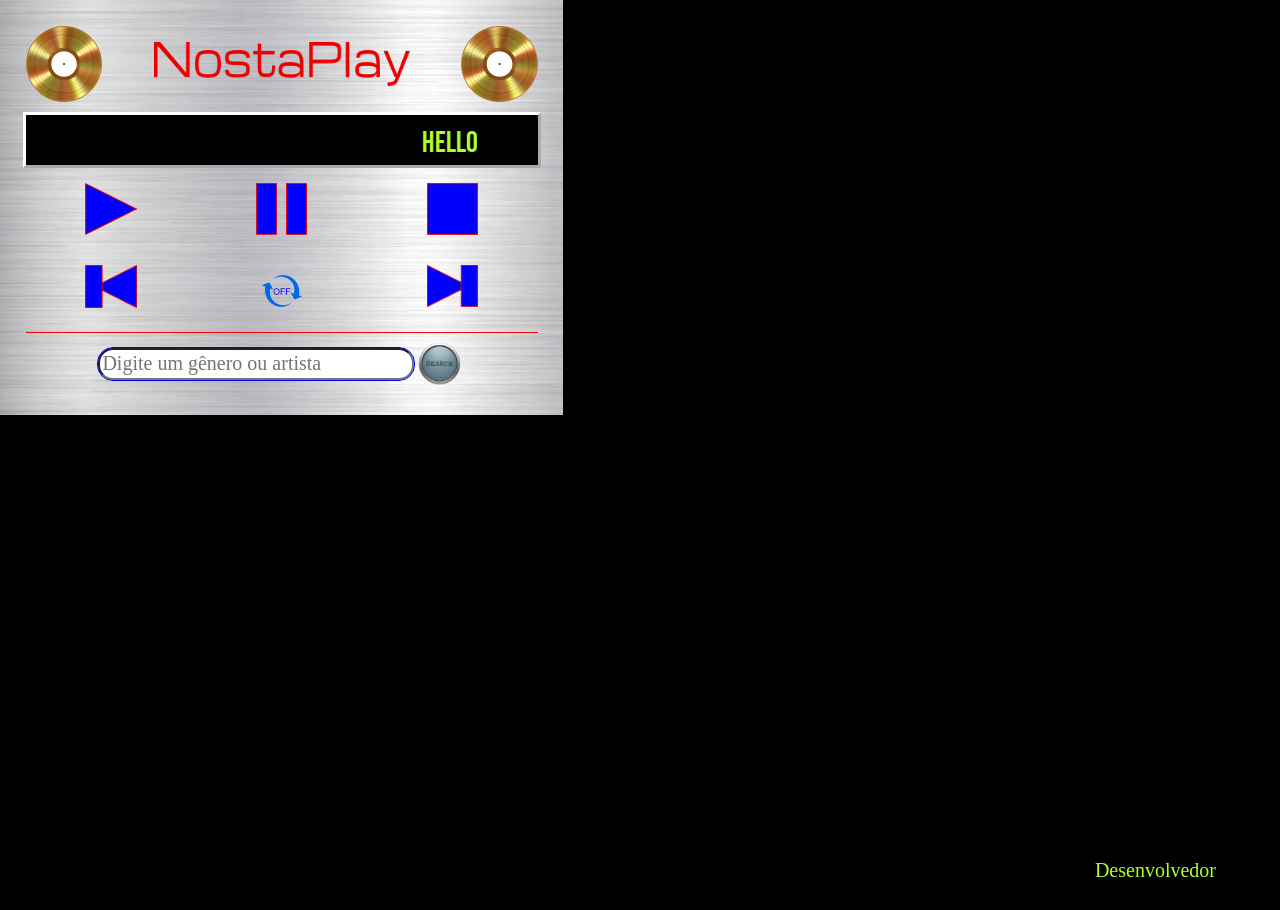
==== index.html @ 2d646643 "refactoring" ====
<!DOCTYPE html>
<html lang="pt-br">
<head>
    <meta charset="UTF-8">
    <meta name="viewport" content="width=device-width, initial-scale=1.0 user-scalable=no">
    <title>Nostaplay</title>
    <link rel="icon" type="image/x-icon" href="assets/img/play.png">
    <link rel="stylesheet" href="assets/style/style.css" type="text/css">
    <link rel="stylesheet" href="assets/style/normalize.css" type="text/css">
    <link rel="shortcut icon" href="assets/img/favicon.ico" type="image/png">
</head>
<body>
    <dialog id="ch"></dialog>
    <div id="master">
    <div id="deepmain">
        <div id="main">
            <div id="header">
                <img class="imghd" id="img1" src="assets/img/vinil.png" alt="vinil">
                <img id="title" src="assets/img/title.png" alt="title">
                <img class="imghd" id="img2" src="assets/img/vinil.png" alt="vinil">
            </div>
            <div id="player">
                <audio controls src="" id="song"></audio>
            </div>
            <div id="info">
                <marquee id="mq" direction="left">
                    <div id="painel">Hello</div>
                </marquee>
            </div>
            <div id="ctrl">
                <div id="ctrl1" class="ctrl"> 
                   <img onclick="play()" src="assets/img/play.png" alt="play">
                   <img onclick="pause()" src="assets/img/pause.png" alt="pause">
                   <img onclick="stop()" src="assets/img/stop.png" alt="stop">
                </div>
                <div id="ctrl2" class="ctrl">
                    <img onclick="previous()" src="assets/img/previous.png" alt="previous">
                    <img id="repeat" onclick="repeat()" src="assets/img/rptoff.png" alt="repeat">
                    <img onclick="next()" src="assets/img/next.png" alt="next">
                </div>
            </div>
        </div>
        <div id="pesq">
            <input id="termo" class="pesq" type="text" value="" placeholder="Digite um gênero ou artista">
            <img id="search" class="pesq" onclick="search()" src="assets/img/bt2.png" alt="search">
        </div>
    </div>
    <div id="res">
    </div>
    </div>
    <a id="author" href="https://sulivando.com.br" target="blank">Desenvolvedor</a>
    
    <script src="assets/script/script.js">
    </script>
</body>

</html>
---- assets/style/style.css ----
*{
  width: 100%;
  height: 100%;
  margin: 0;
  padding: 0;
}
@font-face {
  font-family: uc;
  src: url("../font/BebasNeue-Regular.ttf");
}
@keyframes vinil {
  0% {
    transform: rotate(0deg);
  }

  10% {
    transform: rotate(36deg);
  }

  20% {
    transform: rotate(72deg);
  }

  30% {
    transform: rotate(108deg);
  }

  40% {
    transform: rotate(144deg);
  }

  50% {
    transform: rotate(180deg);
  }

  60% {
    transform: rotate(216deg);
  }

  70% {
    transform: rotate(252deg);
  }

  80% {
    transform: rotate(288deg);
  }

  90% {
    transform: rotate(324deg);
  }

  100% {
    transform: rotate(360deg);
  }

}

@keyframes info {

  0% {
    left: 0px;
  }

  100% {
    left: 70%;
  }
}


body {
  background-color: black;
  font-size: 20px;

}

::-webkit-scrollbar {
  display: none;
}
::-moz-webkit-scrollbar {
  display: none;
}


#deepmain {
  position: fixed;
  z-index: 1;
  top: 0;
  /* background-image: linear-gradient(gray, white, gray); */
  background-image: url("../img/aço3.jpg");
  background-size: cover;
  display: flex;
  flex-direction: column;
  align-items: center;
  padding: 2%;
  left: 0%;
  height: fit-content;
  width: 96%;
}

#main {
  /* background-color: gray; */
  display: flex;
  flex-direction: column;
  align-items: center;
  justify-content: center;
}

#header {
  display: flex;
  justify-content: space-between;
  align-items: center;
  width: 100%;
  height: 40%;

}

#title {
  width: 50%;
}

.imghd {
  width: 15%;
  height: 100%;
  animation-name: vinil;
  animation: vinil 20s linear 0s infinite none;
}


.fastpanel {
  display: none;
}

#info {
  border: outset 3px white;
  background-color: black;
  color: greenyellow;
  width: 100%;
  margin-top: 10px;
}

marquee {
  width: 98%;
  padding-top: 2%;
  font-size: 2em;
  text-transform: uppercase;
  font-family:uc, 'Lucida Sans', 'Lucida Sans Regular', 'Lucida Grande', 'Lucida Sans Unicode', Geneva, Verdana, sans-serif;
}

#ctrl {
  display: flex;
  flex-direction: column;
  align-items: center;
  height: 60%;
  width: 100%;
}


.ctrl {
  padding: 5%;
  display: flex;
  flex-direction: row;
  justify-content: space-around;
}


#ctrl img {
  width: 10%;
  height: 100%;

}


#ctrl img:active,#pesq img:active {
  transform: scale(1.5, 1.5);

}

#player {
  display: none
}


#pesq {
  border-top: solid red 1px;
  width: 100%;
  display: flex;
  justify-content: center;
  padding-top: 1%;
  align-items: center;
  box-sizing: border-box;
}

#termo{
  width: 60%;
  border-radius: 15px;
  outline: 1px solid blue;
  padding: 0.5%;
  font-size: 0.7em;
}


#termo:focus{
  outline-color: green;
}

#search {
  width: 10%;
  cursor: pointer;
}


#res {
  z-index: 0;
  width: 70%;
  margin-top: 330px;
  margin-left: 2%;
}

ul {
  
  width: fit-content;
  
}

li {
  width: fit-content;
  color: aliceblue;
  list-style-type: none;
  padding: 3px 0 3px 0;
  text-wrap: nowrap;
  height: fit-content;
  margin-bottom: 5px;
}

li:hover {
  color: burlywood;
  cursor: pointer;
}

li:active {
  color: red;
}

#ctrl img:hover {
  cursor: pointer;
}

/* dialog{
  color: rgb(5, 43, 5);
	position:fixed;
  height: fit-content;
	top:20px;
	right:5px;
  padding: 5px;
  border: none;
  background-image: linear-gradient(gray,white,gray);

} */

@media screen and (orientation:landscape){
  #master{
    display: flex;
    justify-content: start;
    width: 80%;
  }

  #deepmain {
    width: 40%;
    left: 0%;
  }

  .ctrl {
    padding: 3%;
  }

  marquee {
    font-size: 1.5em; 
    width: 98%;
  }

  ul {
  }

  #res {
    width: 30%;
    margin-top: 1%;
    margin-left: 56%;
  }
  ::-webkit-scrollbar {
    display: none;
  }
}

@media screen and (orientation:landscape) and (min-width:1024px){
  #res {
    width: 30%;
    position: relative;
  }

   #termo{
    font-size: 1em;
  }

}









/* @media screen and (orientation:landscape) and (min-width:720px) and (max-width:920px) {

  #deepmain {
    width: 40%;
    left: 0%;

  }

  .ctrl {
    padding: 3%;
  }

  ul {
    margin-top: 5%;
  }

  #res {
    margin-left: 47%;
    width: 50%;
  }

  ::-webkit-scrollbar {
    display: none;
  }

}

@media screen and (orientation:landscape) and (min-width:921px) and (max-width:1380px) {

  #deepmain {
    width: 40%;
    left: 0%;

  }



  .ctrl {
    padding: 3%;
  }

  ul {
    margin-top: 3%;
  }

  #res {
    margin-left: 50%;
  }
  ::-webkit-scrollbar {
    display: none;
  }

}

@media screen and (orientation:landscape) and (min-width:320px) and (max-width:719px) {

  #deepmain {
    width: 40%;
    left: 0%;
  }

  .ctrl {
    padding: 3%;
  }

  marquee {
    font-size: 1.5em;
    
    width: 98%;
  }

  ul {
    margin-top: 2%;
  }

  #res {
    margin-left: 63%;
  }
  ::-webkit-scrollbar {
    display: none;
  }
}
*/


@media screen and (min-width:360px) and (orientation:portrait) {
  ul {
    margin-top: 360px;
  }
  ::-webkit-scrollbar {
    display: none;
  }

}

@media screen and (min-width:390px) and (orientation:portrait) {
  ul {
    margin-top: 380px;
  }
  ::-webkit-scrollbar {
    display: none;
  }

}

@media screen and (min-width:410px) and (orientation:portrait) {
  ul {
    margin-top: 400px;
  }
  ::-webkit-scrollbar {
    display: none;
  }

}

@media screen and (min-width:440px) and (orientation:portrait) {
  ul {
    margin-top: 420px;
  }
  ::-webkit-scrollbar {
    display: none;
  }

}

@media screen and (min-width:470px) and (orientation:portrait) {
  ul {
    margin-top: 440px;
  }
  ::-webkit-scrollbar {
    display: none;
  }

}
@media screen and (min-width:500px) and (orientation:portrait) {
  ul {
    margin-top: 460px;
  }
  ::-webkit-scrollbar {
    display: none;
  }

}
@media screen and (min-width:530px) and (orientation:portrait) {
  ul {
    margin-top: 480px;
  }
  ::-webkit-scrollbar {
    display: none;
  }

}
@media screen and (min-width:560px) and (orientation:portrait) {
  ul {
    margin-top: 500px;
  }
  ::-webkit-scrollbar {
    display: none;
  }

}
@media screen and (min-width:590px) and (orientation:portrait) {
  ul {
    margin-top: 520px;
  }
  ::-webkit-scrollbar {
    display: none;
  }

}

@media screen and (min-width:610px) and (orientation:portrait) {
  ul {
    margin-top: 540px;
  }
  ::-webkit-scrollbar {
    display: none;
  }

}
@media screen and (min-width:640px) and (orientation:portrait) {
  ul {
    margin-top: 560px;
  }
  ::-webkit-scrollbar {
    display: none;
  }

}
@media screen and (min-width:670px) and (orientation:portrait) {
  ul {
    margin-top: 580px;
  }
  ::-webkit-scrollbar {
    display: none;
  }

}
@media screen and (min-width:700px) and (orientation:portrait) {
  ul {
    margin-top: 600px;
  }
  ::-webkit-scrollbar {
    display: none;
  }

   #termo{
    font-size: 1.8em;
    border-radius: 25px;
  }

}
@media screen and (min-width:730px) and (orientation:portrait) {
  ul {
    margin-top: 620px;
  }
  ::-webkit-scrollbar {
    display: none;
  }

}
@media screen and (min-width:760px) and (orientation:portrait) {
  ul {
    margin-top: 640px;
  }
  ::-webkit-scrollbar {
    display: none;
  }

}
@media screen and (min-width:790px) and (orientation:portrait) {
  ul {
    margin-top: 660px;
  }
  ::-webkit-scrollbar {
    display: none;
  }

}
@media screen and (min-width:810px) and (orientation:portrait) {
  ul {
    margin-top: 680px;
  }
  ::-webkit-scrollbar {
    display: none;
  }

}
@media screen and (min-width:840px) and (orientation:portrait) {
  ul {
    margin-top: 700px;
  }
  ::-webkit-scrollbar {
    display: none;
  }

}
@media screen and (min-width:870px) and (orientation:portrait) {
  ul {
    margin-top: 720px;
  }
  ::-webkit-scrollbar {
    display: none;
  }

}

@media screen and (min-width:900px) and (orientation:portrait) {
  ul {
    margin-top: 740px;
  }
  ::-webkit-scrollbar {
    display: none;
  }

}
@media screen and (min-width:930px) and (orientation:portrait) {
  ul {
    margin-top: 760px;
  }
  ::-webkit-scrollbar {
    display: none;
  }

}
@media screen and (min-width:960px) and (orientation:portrait) {
  ul {
    margin-top: 780px;
  }
  ::-webkit-scrollbar {
    display: none;
  }

}
@media screen and (min-width:980px) and (orientation:portrait) {
  ul {
    margin-top: 800px;
  }
  ::-webkit-scrollbar {
    display: none;
  }

}
@media screen and (min-width:1010px) and (orientation:portrait) {
  ul {
    margin-top: 820px;
  }
  ::-webkit-scrollbar {
    display: none;
  }

     #termo{
    font-size: 2em;
  }

}

 
/* @media screen and (min-width:530px) and (orientation:portrait) {
  ul {
    margin-top: 500px;
    
  }
  ::-webkit-scrollbar {
    display: none;
  }

}
@media screen and (min-width:530px) and (orientation:portrait) {
  ul {
    margin-top: 500px;
    
  }
  ::-webkit-scrollbar {
    display: none;
  }

} */

/*
  @media screen and (min-width:720px){

    h1{
      font-size: 3em;
    }

  }

  @media screen and (min-width:810px) and (orientation:portrait){
  #main, #res{
    left:3.5%
  }
  #res{
    left:3%
  }
  }


  @media screen and (max-width:720px) and (orientation:landscape){
    #main, #res{
      left:23%
    }
    #res{
      left:22%
    }
    } */

/* 
    @media screen and (max-width:320px){
      #deepmain{
        position: fixed;
        z-index: 1;
        top: 0;
        width: 90%;
        left: 5%;
        height: fit-content;
      }
      
       #main{
          background-image: linear-gradient(gray,white,gray);
          border: 2px solid red;
          border-radius: 15px;
          padding: 10px;
        }
      
        #header{
          display: flex;
          justify-content:space-between;
          align-items: center;
         
        }
      
       #title{
        
        
       }
      
        .imghd{
          width: 20%;
          height: 100%;
          animation-name: vinil;
          animation: vinil 20s linear 0s infinite none;
        }
      
      
      .fastpanel{
        display: none;
      }
      
        #info{
          height: fit-content;
          border: inset 5px red;
          background-color: black;
          color: greenyellow;
          position: relative;
          top: 5px;
        }
      
      marquee{
        width: 100%;
      }
        #ctrl{
          position: relative;
          top: 10px;
          display: flex;
          flex-direction: column;
          align-items: center;
        }
      
      
        .ctrl{
          padding: 5%;
          width: 100%;
          display: flex;
          flex-direction: row;
          justify-content: space-around;
        }
      
      
        #ctrl img{
          width: 10%;
          height: 100%;
        }
      
        #ctrl img:active{
          transform: scale(1.5,1.5);
      
        }
      
        #player{
          display:none
        }
      
      
        #pesq{
          position: relative;
          width: 90%;
          margin-top: 5px;
          text-align: center;
          padding: 5px;
          left: 3%;
        }
      
        .pesq{
          border: 1px solid red;
          text-align: center;
          margin-bottom: 5px;
        }
      
        #res{
          z-index: 0;
          position: relative;
          top: 5px;
          width: 90%;
          left: 5%;
          display: none;
          color: aliceblue;
        }
      
        li{
          list-style-type: none;
          margin-top: 3px;
          padding: 3px;
          text-wrap: nowrap;
        }
      
        li:hover{
          background-color:aqua ;
          color: black;
          cursor: pointer;
        }
      
        li:active{
          color:red;
        }
        #ctrl img:hover{
          cursor: pointer;
        }
      dialog{
        color: rgb(5, 43, 5);
        position:fixed;
        height: fit-content;
        top:20px;
        right:5px;
        padding: 5px;
        border: none;
        background-image: linear-gradient(gray,white,gray);
      
      }
    }
*/



#author{
  width: fit-content;
  height: fit-content;
  position: fixed;
  bottom: 2vh;
  right: 5vw;
  color: greenyellow;
  text-decoration: none;
}
#author:hover{
  color: yellow;
}

#author:visited{
  color: greenyellow;
}
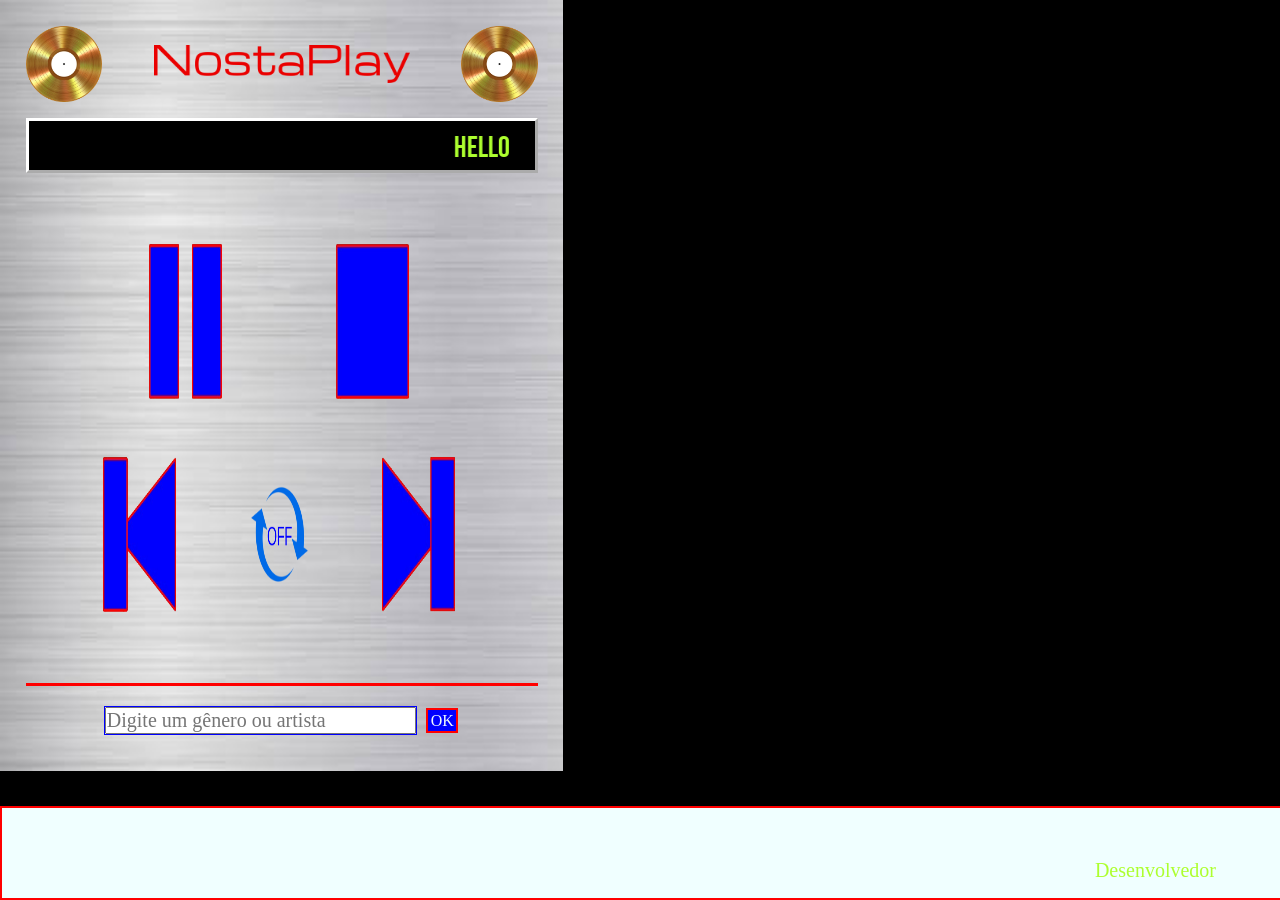
==== commit c68dc529: "resp" ====
--- a/index.html
+++ b/index.html
@@ -13,7 +13,6 @@
     <dialog id="ch"></dialog>
     <div id="master">
     <div id="deepmain">
-        <div id="main">
             <div id="header">
                 <img class="imghd" id="img1" src="assets/img/vinil.png" alt="vinil">
                 <img id="title" src="assets/img/title.png" alt="title">
@@ -27,10 +26,10 @@
                     <div id="painel">Hello</div>
                 </marquee>
             </div>
-            <div id="ctrl">
+            <div id="cs">
+                <div id="ctrl">
                 <div id="ctrl1" class="ctrl"> 
-                   <img onclick="play()" src="assets/img/play.png" alt="play">
-                   <img onclick="pause()" src="assets/img/pause.png" alt="pause">
+                   <img onclick="pause(), play()" src="assets/img/pause.png" alt="pause">
                    <img onclick="stop()" src="assets/img/stop.png" alt="stop">
                 </div>
                 <div id="ctrl2" class="ctrl">
@@ -42,13 +41,18 @@
         </div>
         <div id="pesq">
             <input id="termo" class="pesq" type="text" value="" placeholder="Digite um gênero ou artista">
-            <img id="search" class="pesq" onclick="search()" src="assets/img/bt2.png" alt="search">
+            <button  id="search" class="pesq" onclick="search()">OK</button>
         </div>
+            
     </div>
     <div id="res">
     </div>
     </div>
-    <a id="author" href="https://sulivando.com.br" target="blank">Desenvolvedor</a>
+    <div id="ghost"></div>
+    <div id="footer">
+        <a id="author" href="https://sulivando.com.br" target="blank">Desenvolvedor</a>
+    </div>
+    
     
     <script src="assets/script/script.js">
     </script>
--- a/assets/style/style.css
+++ b/assets/style/style.css
@@ -4,6 +4,8 @@
   margin: 0;
   padding: 0;
 }
+
+
 @font-face {
   font-family: uc;
   src: url("../font/BebasNeue-Regular.ttf");
@@ -80,20 +82,23 @@
   display: none;
 }
 
+#master{
+  height: 90vh;
+  margin-top: 0;
+}
 
 #deepmain {
+  padding: 2%;
   position: fixed;
+  top: 0;
   z-index: 1;
-  top: 0;
   /* background-image: linear-gradient(gray, white, gray); */
   background-image: url("../img/aço3.jpg");
   background-size: cover;
   display: flex;
   flex-direction: column;
-  align-items: center;
-  padding: 2%;
   left: 0%;
-  height: fit-content;
+  height:fit-content;
   width: 96%;
 }
 
@@ -101,8 +106,8 @@
   /* background-color: gray; */
   display: flex;
   flex-direction: column;
-  align-items: center;
   justify-content: center;
+  height: 80%;
 }
 
 #header {
@@ -110,12 +115,12 @@
   justify-content: space-between;
   align-items: center;
   width: 100%;
-  height: 40%;
-
+  height: fit-content;
 }
 
 #title {
   width: 50%;
+  height: 50%;
 }
 
 .imghd {
@@ -124,8 +129,6 @@
   animation-name: vinil;
   animation: vinil 20s linear 0s infinite none;
 }
-
-
 .fastpanel {
   display: none;
 }
@@ -134,44 +137,51 @@
   border: outset 3px white;
   background-color: black;
   color: greenyellow;
-  width: 100%;
-  margin-top: 10px;
+  width: 99%;
+  margin-top: 3%;
+  height: fit-content;
 }
 
 marquee {
-  width: 98%;
   padding-top: 2%;
-  font-size: 2em;
+  width: 100%;
+  font-size: 1.5em;
   text-transform: uppercase;
   font-family:uc, 'Lucida Sans', 'Lucida Sans Regular', 'Lucida Grande', 'Lucida Sans Unicode', Geneva, Verdana, sans-serif;
 }
 
+
+#cs{
+  display: flex;
+  flex-direction: row;
+  align-items: center;
+  width: 95%;
+  padding: 2%;
+}
+
 #ctrl {
   display: flex;
   flex-direction: column;
   align-items: center;
-  height: 60%;
-  width: 100%;
-}
-
-
-.ctrl {
-  padding: 5%;
+  height: 87%;
+  width: 100%;
+}
+
+.ctrl{
   display: flex;
   flex-direction: row;
-  justify-content: space-around;
-}
-
-
+  justify-content: space-evenly;
+  justify-items: center;
+  align-items: center;
+  padding: 2%;
+}
 #ctrl img {
-  width: 10%;
-  height: 100%;
-
-}
-
-
-#ctrl img:active,#pesq img:active {
-  transform: scale(1.5, 1.5);
+  width: 7%;
+}
+
+
+#ctrl img:active,#search:active {
+  transform: scale(1.3, 1.3);
 
 }
 
@@ -181,52 +191,58 @@
 
 
 #pesq {
-  border-top: solid red 1px;
+  height: 12%;
+  border-top: outset red 3px;
   width: 100%;
   display: flex;
   justify-content: center;
-  padding-top: 1%;
+  padding-top: 2%;
+  box-sizing: border-box;
   align-items: center;
-  box-sizing: border-box;
 }
 
 #termo{
+  height: fit-content;
   width: 60%;
-  border-radius: 15px;
   outline: 1px solid blue;
-  padding: 0.5%;
   font-size: 0.7em;
 }
-
 
 #termo:focus{
   outline-color: green;
 }
 
 #search {
-  width: 10%;
+  height: fit-content;
+  width: fit-content;
   cursor: pointer;
+  margin-left: 2%;
+  line-height: 100%;
+  background-color: blue;
+  border: 2px red solid;
+  font-size: 0.6em;
+  padding: 0.5%;
+  color: aliceblue;
 }
 
 
 #res {
+  /* margin-top: 63vh; */
   z-index: 0;
   width: 70%;
-  margin-top: 330px;
   margin-left: 2%;
+  height: 60%;
 }
 
 ul {
-  
   width: fit-content;
-  
 }
 
 li {
   width: fit-content;
   color: aliceblue;
   list-style-type: none;
-  padding: 3px 0 3px 0;
+  padding: 2px 0 2px 0;
   text-wrap: nowrap;
   height: fit-content;
   margin-bottom: 5px;
@@ -257,6 +273,48 @@
 
 } */
 
+#ghost{
+  width: 100%;
+  background-color: brown;
+  position:relative;
+  bottom: 0vh;
+  left: 0;
+  display: none;
+}
+
+#footer{
+  border: 2px red solid;
+  width: 100%;
+  position: fixed;
+  background-color: azure;
+  z-index: 2;
+  left: 0%;
+  bottom: 0%;
+  height: 10vh;
+}
+
+
+@media screen and (min-width:380px){
+  #ctrl img{
+    height: 55%;
+  }
+  #search{
+    font-size: 0.8em;
+  }
+}
+
+@media screen and (min-width:600px){
+  #ctrl img{
+    height: 70%;
+    width: 7%;
+  }
+
+  #termo{
+    font-size: 1em;
+  }
+
+}
+
 @media screen and (orientation:landscape){
   #master{
     display: flex;
@@ -267,18 +325,11 @@
   #deepmain {
     width: 40%;
     left: 0%;
-  }
-
-  .ctrl {
-    padding: 3%;
-  }
-
-  marquee {
-    font-size: 1.5em; 
-    width: 98%;
-  }
-
-  ul {
+    height: 80%;
+  }
+   #ctrl img{
+    height: 50%;
+    width: 15%;
   }
 
   #res {
@@ -286,544 +337,62 @@
     margin-top: 1%;
     margin-left: 56%;
   }
-  ::-webkit-scrollbar {
-    display: none;
-  }
-}
-
-@media screen and (orientation:landscape) and (min-width:1024px){
-  #res {
-    width: 30%;
-    position: relative;
-  }
-
-   #termo{
-    font-size: 1em;
-  }
-
-}
-
-
-
-
-
-
-
-
-
-/* @media screen and (orientation:landscape) and (min-width:720px) and (max-width:920px) {
-
-  #deepmain {
-    width: 40%;
-    left: 0%;
-
-  }
-
-  .ctrl {
-    padding: 3%;
-  }
-
-  ul {
-    margin-top: 5%;
-  }
-
-  #res {
-    margin-left: 47%;
-    width: 50%;
-  }
-
-  ::-webkit-scrollbar {
-    display: none;
-  }
-
-}
-
-@media screen and (orientation:landscape) and (min-width:921px) and (max-width:1380px) {
-
-  #deepmain {
-    width: 40%;
-    left: 0%;
-
-  }
-
-
-
-  .ctrl {
-    padding: 3%;
-  }
-
-  ul {
-    margin-top: 3%;
-  }
-
-  #res {
-    margin-left: 50%;
-  }
-  ::-webkit-scrollbar {
-    display: none;
-  }
-
-}
-
-@media screen and (orientation:landscape) and (min-width:320px) and (max-width:719px) {
-
-  #deepmain {
-    width: 40%;
-    left: 0%;
-  }
-
-  .ctrl {
-    padding: 3%;
-  }
-
-  marquee {
-    font-size: 1.5em;
-    
-    width: 98%;
-  }
-
-  ul {
-    margin-top: 2%;
-  }
-
-  #res {
-    margin-left: 63%;
-  }
-  ::-webkit-scrollbar {
-    display: none;
-  }
-}
-*/
-
-
-@media screen and (min-width:360px) and (orientation:portrait) {
-  ul {
-    margin-top: 360px;
-  }
-  ::-webkit-scrollbar {
-    display: none;
-  }
-
-}
-
-@media screen and (min-width:390px) and (orientation:portrait) {
-  ul {
-    margin-top: 380px;
-  }
-  ::-webkit-scrollbar {
-    display: none;
-  }
-
-}
-
-@media screen and (min-width:410px) and (orientation:portrait) {
-  ul {
-    margin-top: 400px;
-  }
-  ::-webkit-scrollbar {
-    display: none;
-  }
-
-}
-
-@media screen and (min-width:440px) and (orientation:portrait) {
-  ul {
-    margin-top: 420px;
-  }
-  ::-webkit-scrollbar {
-    display: none;
-  }
-
-}
-
-@media screen and (min-width:470px) and (orientation:portrait) {
-  ul {
-    margin-top: 440px;
-  }
-  ::-webkit-scrollbar {
-    display: none;
-  }
-
-}
-@media screen and (min-width:500px) and (orientation:portrait) {
-  ul {
-    margin-top: 460px;
-  }
-  ::-webkit-scrollbar {
-    display: none;
-  }
-
-}
-@media screen and (min-width:530px) and (orientation:portrait) {
-  ul {
-    margin-top: 480px;
-  }
-  ::-webkit-scrollbar {
-    display: none;
-  }
-
-}
-@media screen and (min-width:560px) and (orientation:portrait) {
-  ul {
-    margin-top: 500px;
-  }
-  ::-webkit-scrollbar {
-    display: none;
-  }
-
-}
-@media screen and (min-width:590px) and (orientation:portrait) {
-  ul {
-    margin-top: 520px;
-  }
-  ::-webkit-scrollbar {
-    display: none;
-  }
-
-}
-
-@media screen and (min-width:610px) and (orientation:portrait) {
-  ul {
-    margin-top: 540px;
-  }
-  ::-webkit-scrollbar {
-    display: none;
-  }
-
-}
-@media screen and (min-width:640px) and (orientation:portrait) {
-  ul {
-    margin-top: 560px;
-  }
-  ::-webkit-scrollbar {
-    display: none;
-  }
-
-}
-@media screen and (min-width:670px) and (orientation:portrait) {
-  ul {
-    margin-top: 580px;
-  }
-  ::-webkit-scrollbar {
-    display: none;
-  }
-
-}
-@media screen and (min-width:700px) and (orientation:portrait) {
-  ul {
-    margin-top: 600px;
-  }
-  ::-webkit-scrollbar {
-    display: none;
-  }
-
-   #termo{
-    font-size: 1.8em;
-    border-radius: 25px;
-  }
-
-}
-@media screen and (min-width:730px) and (orientation:portrait) {
-  ul {
-    margin-top: 620px;
-  }
-  ::-webkit-scrollbar {
-    display: none;
-  }
-
-}
-@media screen and (min-width:760px) and (orientation:portrait) {
-  ul {
-    margin-top: 640px;
-  }
-  ::-webkit-scrollbar {
-    display: none;
-  }
-
-}
-@media screen and (min-width:790px) and (orientation:portrait) {
-  ul {
-    margin-top: 660px;
-  }
-  ::-webkit-scrollbar {
-    display: none;
-  }
-
-}
-@media screen and (min-width:810px) and (orientation:portrait) {
-  ul {
-    margin-top: 680px;
-  }
-  ::-webkit-scrollbar {
-    display: none;
-  }
-
-}
-@media screen and (min-width:840px) and (orientation:portrait) {
-  ul {
-    margin-top: 700px;
-  }
-  ::-webkit-scrollbar {
-    display: none;
-  }
-
-}
-@media screen and (min-width:870px) and (orientation:portrait) {
-  ul {
-    margin-top: 720px;
-  }
-  ::-webkit-scrollbar {
-    display: none;
-  }
-
-}
-
-@media screen and (min-width:900px) and (orientation:portrait) {
-  ul {
-    margin-top: 740px;
-  }
-  ::-webkit-scrollbar {
-    display: none;
-  }
-
-}
-@media screen and (min-width:930px) and (orientation:portrait) {
-  ul {
-    margin-top: 760px;
-  }
-  ::-webkit-scrollbar {
-    display: none;
-  }
-
-}
-@media screen and (min-width:960px) and (orientation:portrait) {
-  ul {
-    margin-top: 780px;
-  }
-  ::-webkit-scrollbar {
-    display: none;
-  }
-
-}
-@media screen and (min-width:980px) and (orientation:portrait) {
-  ul {
-    margin-top: 800px;
-  }
-  ::-webkit-scrollbar {
-    display: none;
-  }
-
-}
-@media screen and (min-width:1010px) and (orientation:portrait) {
-  ul {
-    margin-top: 820px;
-  }
-  ::-webkit-scrollbar {
-    display: none;
-  }
-
-     #termo{
-    font-size: 2em;
-  }
-
-}
-
- 
-/* @media screen and (min-width:530px) and (orientation:portrait) {
-  ul {
-    margin-top: 500px;
-    
-  }
-  ::-webkit-scrollbar {
-    display: none;
-  }
-
-}
-@media screen and (min-width:530px) and (orientation:portrait) {
-  ul {
-    margin-top: 500px;
-    
-  }
-  ::-webkit-scrollbar {
-    display: none;
-  }
-
+}
+
+@media screen and (orientation:landscape) and (max-width:320px){
+    #ctrl img{
+    height: 50%;
+    width: 14%;
+  }
+}
+
+@media screen and (orientation:landscape) and (min-width:321px){
+    #ctrl img{
+    height: 50%;
+    width: 10%;
+  }
+}
+
+@media screen and (orientation:landscape) and (min-width:741px){
+    #ctrl img{
+    height: 90%;
+    width: 10%;
+  }
+}
+
+@media screen and (orientation:landscape) and (min-width:890px){
+    #ctrl img{
+    height: 50%;
+    width: 10%;
+  }
+}
+
+@media screen and (orientation:landscape) and (min-width:891px){
+    #ctrl img{
+    height: 80%;
+    width: 12%;
+  }
+}
+
+@media screen and (orientation:landscape) and (min-width:1080px){
+    #ctrl img{
+    width: 15%;
+  }
+}
+
+@media screen and (orientation:landscape) and (min-width:1136px) and (max-width:1263px){
+   #ctrl img{
+    height: 60%;
+    width: 15%;
+  }
+}
+/* 
+@media screen and (orientation:landscape) and (min-width:1366px){
+   #ctrl img{
+    height: 50%;
+    width: 20%;
+  }
 } */
-
-/*
-  @media screen and (min-width:720px){
-
-    h1{
-      font-size: 3em;
-    }
-
-  }
-
-  @media screen and (min-width:810px) and (orientation:portrait){
-  #main, #res{
-    left:3.5%
-  }
-  #res{
-    left:3%
-  }
-  }
-
-
-  @media screen and (max-width:720px) and (orientation:landscape){
-    #main, #res{
-      left:23%
-    }
-    #res{
-      left:22%
-    }
-    } */
-
-/* 
-    @media screen and (max-width:320px){
-      #deepmain{
-        position: fixed;
-        z-index: 1;
-        top: 0;
-        width: 90%;
-        left: 5%;
-        height: fit-content;
-      }
-      
-       #main{
-          background-image: linear-gradient(gray,white,gray);
-          border: 2px solid red;
-          border-radius: 15px;
-          padding: 10px;
-        }
-      
-        #header{
-          display: flex;
-          justify-content:space-between;
-          align-items: center;
-         
-        }
-      
-       #title{
-        
-        
-       }
-      
-        .imghd{
-          width: 20%;
-          height: 100%;
-          animation-name: vinil;
-          animation: vinil 20s linear 0s infinite none;
-        }
-      
-      
-      .fastpanel{
-        display: none;
-      }
-      
-        #info{
-          height: fit-content;
-          border: inset 5px red;
-          background-color: black;
-          color: greenyellow;
-          position: relative;
-          top: 5px;
-        }
-      
-      marquee{
-        width: 100%;
-      }
-        #ctrl{
-          position: relative;
-          top: 10px;
-          display: flex;
-          flex-direction: column;
-          align-items: center;
-        }
-      
-      
-        .ctrl{
-          padding: 5%;
-          width: 100%;
-          display: flex;
-          flex-direction: row;
-          justify-content: space-around;
-        }
-      
-      
-        #ctrl img{
-          width: 10%;
-          height: 100%;
-        }
-      
-        #ctrl img:active{
-          transform: scale(1.5,1.5);
-      
-        }
-      
-        #player{
-          display:none
-        }
-      
-      
-        #pesq{
-          position: relative;
-          width: 90%;
-          margin-top: 5px;
-          text-align: center;
-          padding: 5px;
-          left: 3%;
-        }
-      
-        .pesq{
-          border: 1px solid red;
-          text-align: center;
-          margin-bottom: 5px;
-        }
-      
-        #res{
-          z-index: 0;
-          position: relative;
-          top: 5px;
-          width: 90%;
-          left: 5%;
-          display: none;
-          color: aliceblue;
-        }
-      
-        li{
-          list-style-type: none;
-          margin-top: 3px;
-          padding: 3px;
-          text-wrap: nowrap;
-        }
-      
-        li:hover{
-          background-color:aqua ;
-          color: black;
-          cursor: pointer;
-        }
-      
-        li:active{
-          color:red;
-        }
-        #ctrl img:hover{
-          cursor: pointer;
-        }
-      dialog{
-        color: rgb(5, 43, 5);
-        position:fixed;
-        height: fit-content;
-        top:20px;
-        right:5px;
-        padding: 5px;
-        border: none;
-        background-image: linear-gradient(gray,white,gray);
-      
-      }
-    }
-*/
-
-
 
 #author{
   width: fit-content;
@@ -833,6 +402,7 @@
   right: 5vw;
   color: greenyellow;
   text-decoration: none;
+  z-index: 3;
 }
 #author:hover{
   color: yellow;
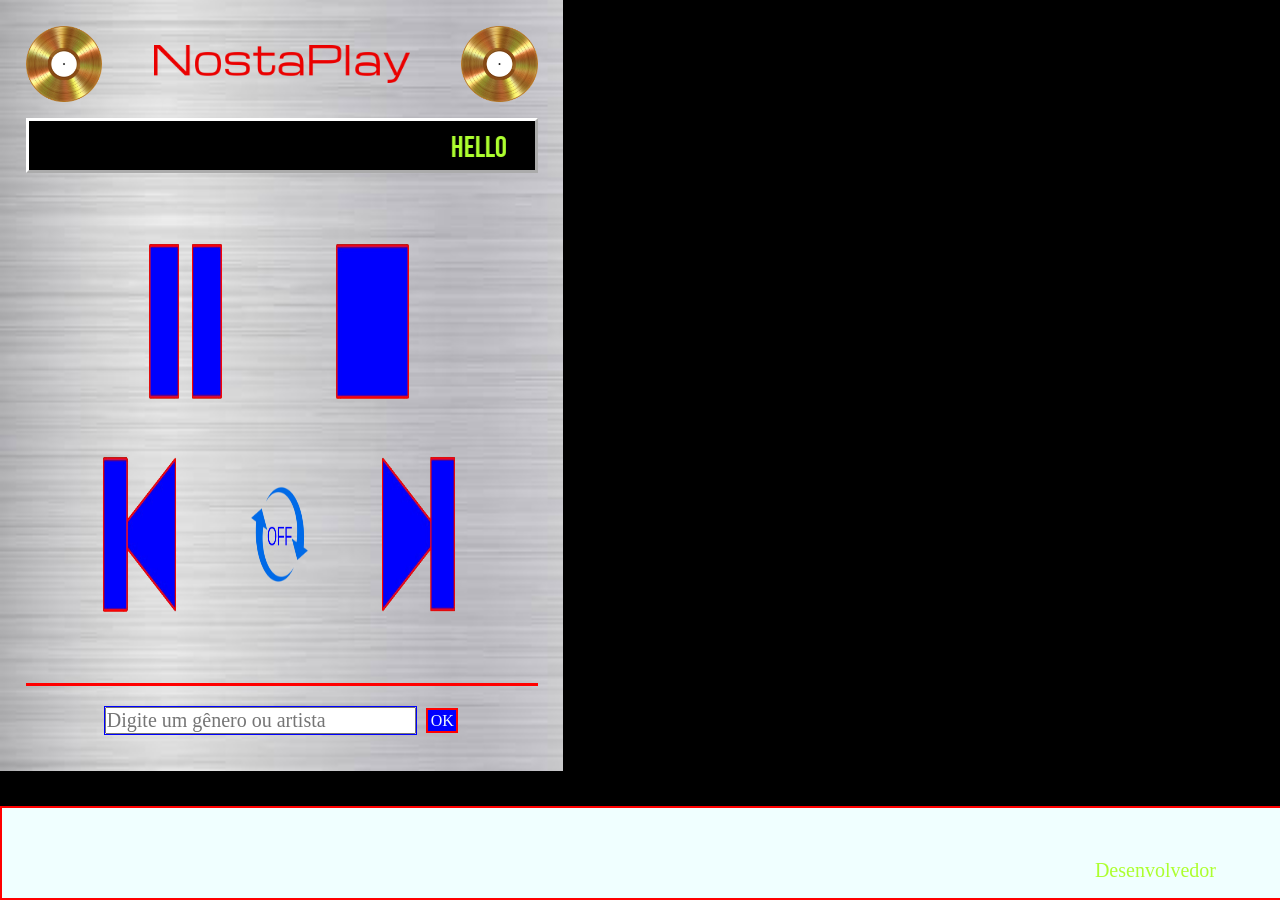
==== commit 1a94ae29: "Update index.html" ====
--- a/index.html
+++ b/index.html
@@ -29,7 +29,7 @@
             <div id="cs">
                 <div id="ctrl">
                 <div id="ctrl1" class="ctrl"> 
-                   <img onclick="pause(), play()" src="assets/img/pause.png" alt="pause">
+                   <img onclick="play()" src="assets/img/pause.png" alt="pause">
                    <img onclick="stop()" src="assets/img/stop.png" alt="stop">
                 </div>
                 <div id="ctrl2" class="ctrl">
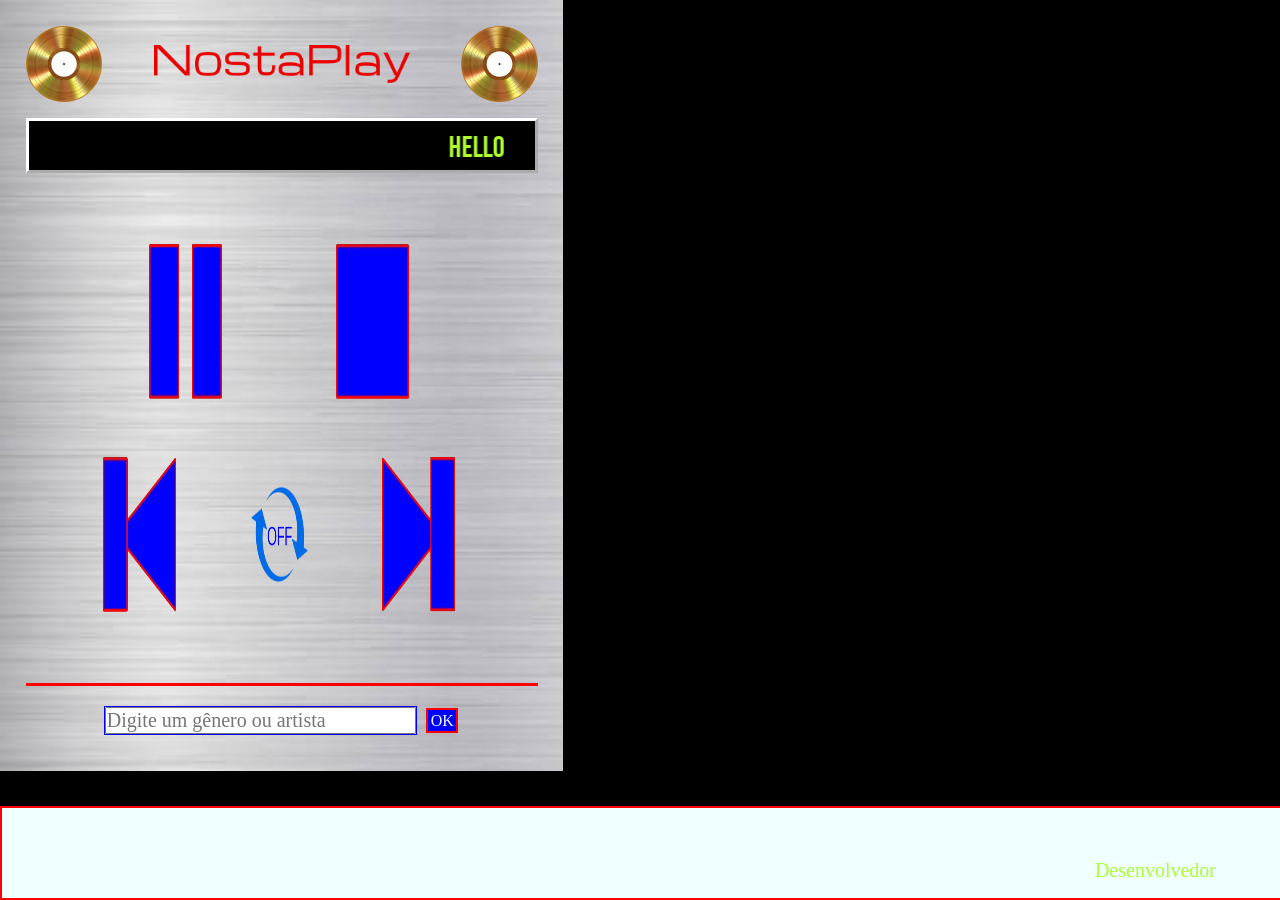
==== commit ba3e28d9: "pause" ====
--- a/index.html
+++ b/index.html
@@ -29,7 +29,7 @@
             <div id="cs">
                 <div id="ctrl">
                 <div id="ctrl1" class="ctrl"> 
-                   <img onclick="play()" src="assets/img/pause.png" alt="pause">
+                   <img id="pp" onclick="startPause()" src="assets/img/pause.png" alt="pause">
                    <img onclick="stop()" src="assets/img/stop.png" alt="stop">
                 </div>
                 <div id="ctrl2" class="ctrl">
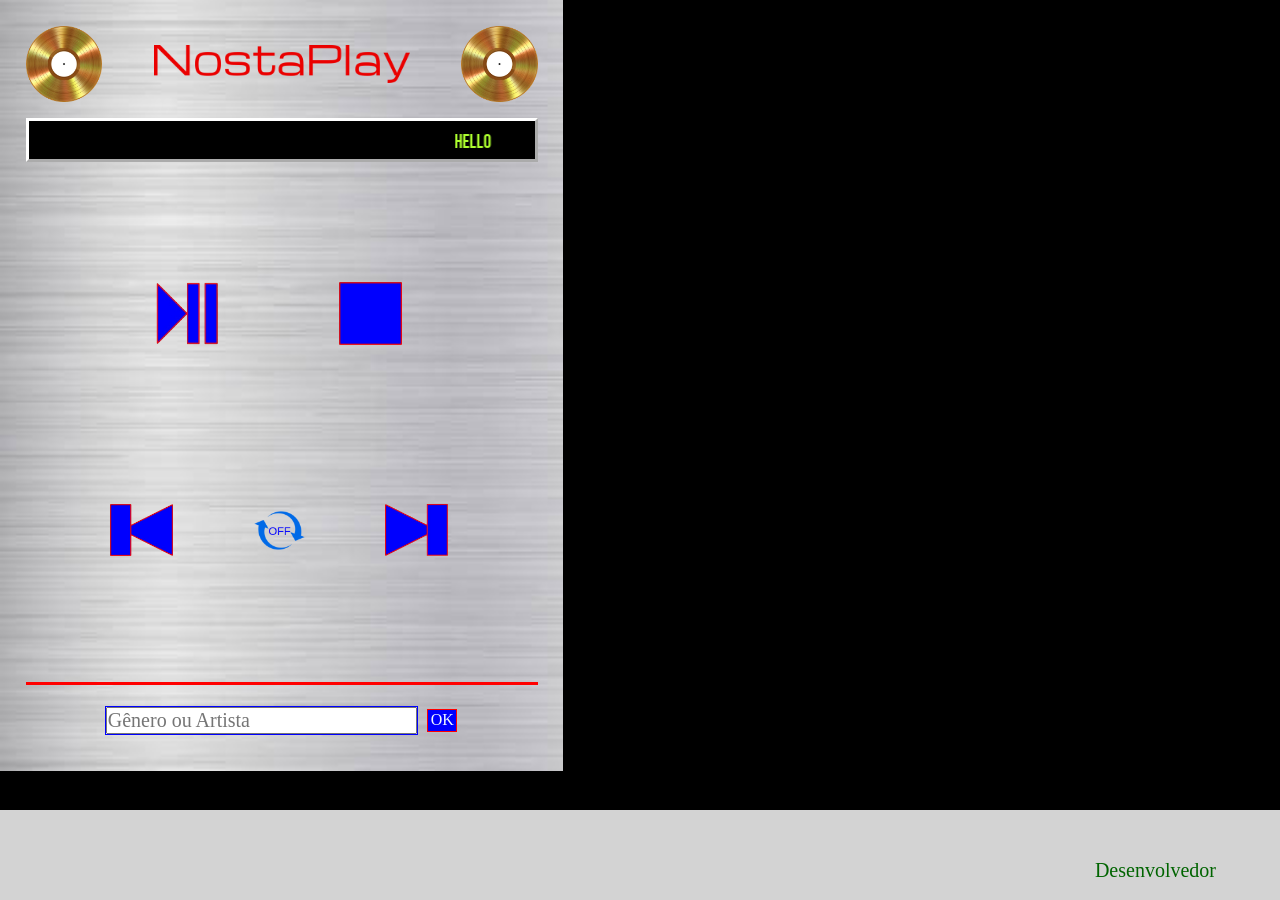
==== commit d4dea23b: "refactoring" ====
--- a/index.html
+++ b/index.html
@@ -1,5 +1,6 @@
 <!DOCTYPE html>
 <html lang="pt-br">
+
 <head>
     <meta charset="UTF-8">
     <meta name="viewport" content="width=device-width, initial-scale=1.0 user-scalable=no">
@@ -9,10 +10,11 @@
     <link rel="stylesheet" href="assets/style/normalize.css" type="text/css">
     <link rel="shortcut icon" href="assets/img/favicon.ico" type="image/png">
 </head>
+
 <body>
     <dialog id="ch"></dialog>
     <div id="master">
-    <div id="deepmain">
+        <div id="deepmain">
             <div id="header">
                 <img class="imghd" id="img1" src="assets/img/vinil.png" alt="vinil">
                 <img id="title" src="assets/img/title.png" alt="title">
@@ -28,34 +30,34 @@
             </div>
             <div id="cs">
                 <div id="ctrl">
-                <div id="ctrl1" class="ctrl"> 
-                   <img id="pp" onclick="startPause()" src="assets/img/pause.png" alt="pause">
-                   <img onclick="stop()" src="assets/img/stop.png" alt="stop">
-                </div>
-                <div id="ctrl2" class="ctrl">
-                    <img onclick="previous()" src="assets/img/previous.png" alt="previous">
-                    <img id="repeat" onclick="repeat()" src="assets/img/rptoff.png" alt="repeat">
-                    <img onclick="next()" src="assets/img/next.png" alt="next">
+                    <div id="ctrl1" class="ctrl">
+                        <img id="pp" onclick="startPause()" src="assets/img/pp.png" alt="pause">
+                        <img onclick="stop()" src="assets/img/stop.png" alt="stop">
+                    </div>
+                    <div id="ctrl2" class="ctrl">
+                        <img id="prev" src="assets/img/previous.png" alt="previous">
+                        <img id="repeat" onclick="repeat()" src="assets/img/rptoff.png" alt="repeat">
+                        <img id="next" src="assets/img/next.png" alt="next">
+                    </div>
                 </div>
             </div>
+            <div id="pesq">
+                <input id="termo" class="pesq" type="text" value="" placeholder="Gênero ou Artista">
+                <button id="search" class="pesq" onclick="search()">OK</button>
+            </div>
+
         </div>
-        <div id="pesq">
-            <input id="termo" class="pesq" type="text" value="" placeholder="Digite um gênero ou artista">
-            <button  id="search" class="pesq" onclick="search()">OK</button>
+        <div id="res">
         </div>
-            
-    </div>
-    <div id="res">
-    </div>
     </div>
     <div id="ghost"></div>
     <div id="footer">
         <a id="author" href="https://sulivando.com.br" target="blank">Desenvolvedor</a>
     </div>
-    
-    
+
+
     <script src="assets/script/script.js">
     </script>
 </body>
 
-</html>
+</html>
--- a/assets/style/style.css
+++ b/assets/style/style.css
@@ -1,15 +1,15 @@
-*{
+* {
   width: 100%;
   height: 100%;
   margin: 0;
   padding: 0;
 }
 
-
 @font-face {
   font-family: uc;
   src: url("../font/BebasNeue-Regular.ttf");
 }
+
 @keyframes vinil {
   0% {
     transform: rotate(0deg);
@@ -78,13 +78,15 @@
 ::-webkit-scrollbar {
   display: none;
 }
+
 ::-moz-webkit-scrollbar {
   display: none;
 }
 
-#master{
+#master {
   height: 90vh;
   margin-top: 0;
+
 }
 
 #deepmain {
@@ -98,7 +100,7 @@
   display: flex;
   flex-direction: column;
   left: 0%;
-  height:fit-content;
+  height: auto;
   width: 96%;
 }
 
@@ -129,6 +131,7 @@
   animation-name: vinil;
   animation: vinil 20s linear 0s infinite none;
 }
+
 .fastpanel {
   display: none;
 }
@@ -139,19 +142,19 @@
   color: greenyellow;
   width: 99%;
   margin-top: 3%;
-  height: fit-content;
+  height: auto;
 }
 
 marquee {
   padding-top: 2%;
   width: 100%;
-  font-size: 1.5em;
+  font-size: auto;
   text-transform: uppercase;
-  font-family:uc, 'Lucida Sans', 'Lucida Sans Regular', 'Lucida Grande', 'Lucida Sans Unicode', Geneva, Verdana, sans-serif;
-}
-
-
-#cs{
+  font-family: uc, 'Lucida Sans', 'Lucida Sans Regular', 'Lucida Grande', 'Lucida Sans Unicode', Geneva, Verdana, sans-serif;
+}
+
+
+#cs {
   display: flex;
   flex-direction: row;
   align-items: center;
@@ -167,7 +170,7 @@
   width: 100%;
 }
 
-.ctrl{
+.ctrl {
   display: flex;
   flex-direction: row;
   justify-content: space-evenly;
@@ -175,12 +178,15 @@
   align-items: center;
   padding: 2%;
 }
+
 #ctrl img {
-  width: 7%;
-}
-
-
-#ctrl img:active,#search:active {
+  width: 10%;
+  height: auto;
+}
+
+
+#ctrl img:active,
+#search:active {
   transform: scale(1.3, 1.3);
 
 }
@@ -201,51 +207,46 @@
   align-items: center;
 }
 
-#termo{
-  height: fit-content;
+#termo {
+  height: auto;
   width: 60%;
   outline: 1px solid blue;
-  font-size: 0.7em;
-}
-
-#termo:focus{
+  font-size: auto;
+}
+
+#termo:focus {
   outline-color: green;
 }
 
 #search {
-  height: fit-content;
+  height: auto;
   width: fit-content;
   cursor: pointer;
   margin-left: 2%;
   line-height: 100%;
   background-color: blue;
-  border: 2px red solid;
-  font-size: 0.6em;
+  border: 1px red solid;
+  font-size: auto;
   padding: 0.5%;
   color: aliceblue;
 }
 
 
 #res {
-  /* margin-top: 63vh; */
   z-index: 0;
   width: 70%;
   margin-left: 2%;
-  height: 60%;
-}
-
-ul {
-  width: fit-content;
+  height: auto;
 }
 
 li {
   width: fit-content;
   color: aliceblue;
   list-style-type: none;
-  padding: 2px 0 2px 0;
+  padding: 1% 0 1% 0;
   text-wrap: nowrap;
   height: fit-content;
-  margin-bottom: 5px;
+  margin-bottom: 1%;
 }
 
 li:hover {
@@ -273,51 +274,52 @@
 
 } */
 
-#ghost{
+#ghost {
   width: 100%;
   background-color: brown;
-  position:relative;
+  position: relative;
   bottom: 0vh;
   left: 0;
   display: none;
 }
 
-#footer{
-  border: 2px red solid;
+#footer {
   width: 100%;
   position: fixed;
-  background-color: azure;
+  background-color: lightgray;
   z-index: 2;
   left: 0%;
   bottom: 0%;
-  height: 10vh;
-}
-
-
-@media screen and (min-width:380px){
-  #ctrl img{
-    height: 55%;
-  }
-  #search{
+  height: 10vh
+}
+
+
+@media screen and (min-width:380px) {
+  #ctrl img {}
+
+  #search {
     font-size: 0.8em;
   }
 }
 
-@media screen and (min-width:600px){
-  #ctrl img{
-    height: 70%;
-    width: 7%;
-  }
+@media screen and (min-width:600px) {
+  #ctrl img {}
 
   #termo{
     font-size: 1em;
   }
 
-}
-
-@media screen and (orientation:landscape){
-  #master{
+   li{
+    font-size: 1.3em;
+  }
+
+
+}
+
+@media screen and (orientation:landscape) {
+  #master {
     display: flex;
+    flex-direction: column;
     justify-content: start;
     width: 80%;
   }
@@ -327,9 +329,10 @@
     left: 0%;
     height: 80%;
   }
-   #ctrl img{
-    height: 50%;
-    width: 15%;
+
+  #ctrl img {
+    /*
+    width: 15%; */
   }
 
   #res {
@@ -339,53 +342,72 @@
   }
 }
 
-@media screen and (orientation:landscape) and (max-width:320px){
-    #ctrl img{
-    height: 50%;
-    width: 14%;
-  }
-}
-
-@media screen and (orientation:landscape) and (min-width:321px){
-    #ctrl img{
-    height: 50%;
-    width: 10%;
-  }
-}
-
-@media screen and (orientation:landscape) and (min-width:741px){
-    #ctrl img{
-    height: 90%;
-    width: 10%;
-  }
-}
-
-@media screen and (orientation:landscape) and (min-width:890px){
-    #ctrl img{
-    height: 50%;
-    width: 10%;
-  }
-}
-
-@media screen and (orientation:landscape) and (min-width:891px){
-    #ctrl img{
-    height: 80%;
-    width: 12%;
-  }
-}
-
-@media screen and (orientation:landscape) and (min-width:1080px){
-    #ctrl img{
-    width: 15%;
-  }
-}
-
-@media screen and (orientation:landscape) and (min-width:1136px) and (max-width:1263px){
-   #ctrl img{
-    height: 60%;
-    width: 15%;
-  }
-}
+@media screen and (orientation:landscape) and (max-width:390px) {
+  #ctrl img {
+    width: 16%;
+  }
+  
+  #pesq{
+    border: none;
+    justify-content: space-between;
+  }
+  #termo{
+    width: 80%;
+    padding: 0%;
+    font-size: 0.7em;
+  }
+
+  #search{
+    font-size: 0.7em;
+    border: none;
+  }
+}
+
+@media screen and (orientation:landscape) and (max-width:600px) {
+  #pesq{
+    border: none;
+    justify-content: space-between;
+  }
+  #termo{
+    width: 80%;
+    padding: 0%;
+  }
+
+  #search{
+    font-size: 0.8em;
+  }
+
+}
+
+@media screen and (orientation:landscape) and (min-width:741px) {
+  #ctrl img {
+    /* 
+    width: 10%; */
+  }
+}
+
+@media screen and (orientation:landscape) and (min-width:890px) {
+  #ctrl img {
+    /*
+    width: 10%; */
+  }
+}
+
+@media screen and (orientation:landscape) and (min-width:891px) {
+  #ctrl img {
+    width: 13%;
+  }
+}
+
+@media screen and (orientation:landscape) and (min-width:1080px) {
+  #ctrl img {}
+}
+
+@media screen and (orientation:landscape) and (min-width:1136px) and (max-width:1263px) {
+  #ctrl img {
+  }
+}
+
 /* 
 @media screen and (orientation:landscape) and (min-width:1366px){
    #ctrl img{
@@ -394,20 +416,21 @@
   }
 } */
 
-#author{
+#author {
   width: fit-content;
   height: fit-content;
   position: fixed;
   bottom: 2vh;
   right: 5vw;
-  color: greenyellow;
+  color: darkgreen;
   text-decoration: none;
   z-index: 3;
 }
-#author:hover{
+
+#author:hover {
   color: yellow;
 }
 
-#author:visited{
-  color: greenyellow;
+#author:visited {
+  color: darkgreen;
 }
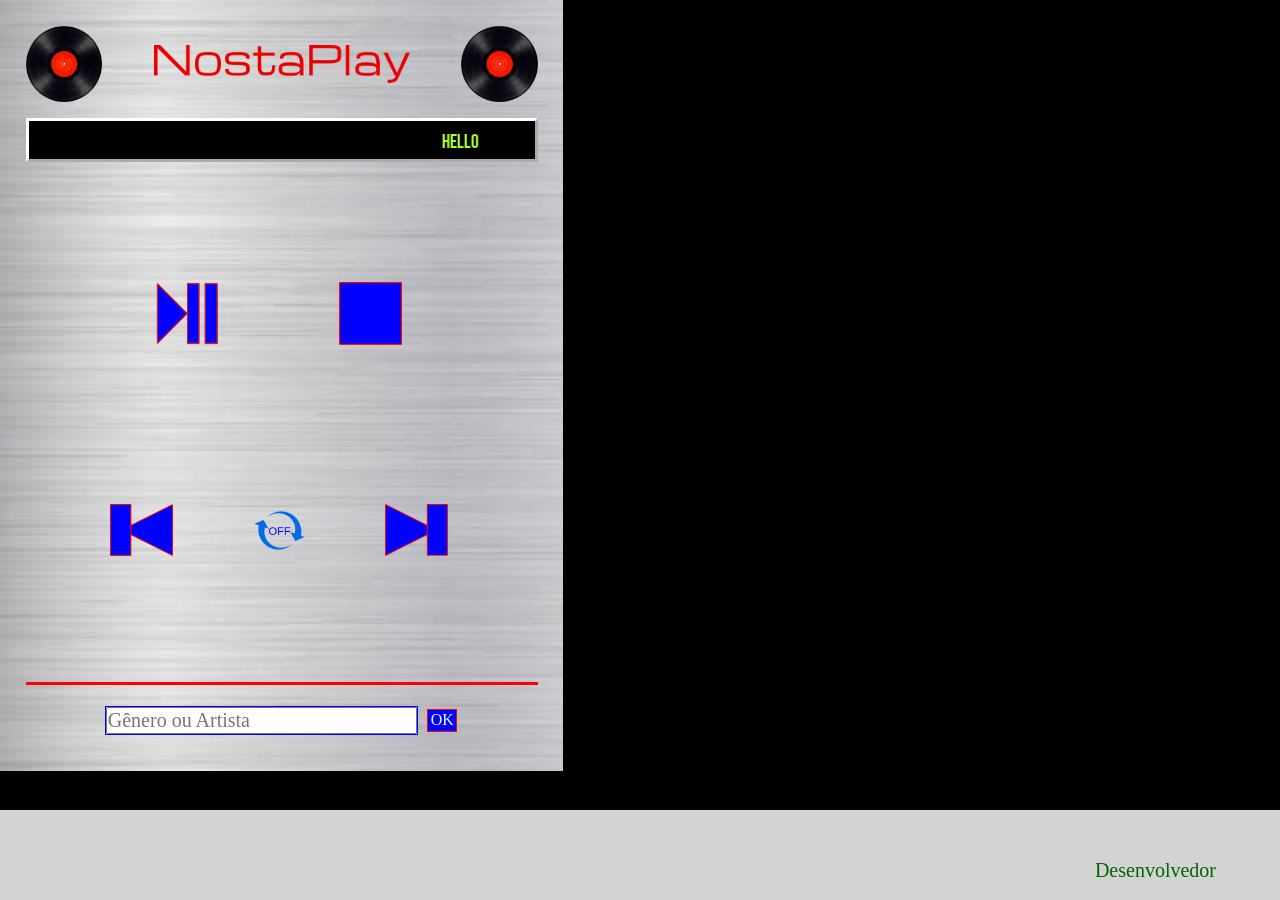
==== commit ac73dca2: "Update index.html" ====
--- a/index.html
+++ b/index.html
@@ -16,9 +16,9 @@
     <div id="master">
         <div id="deepmain">
             <div id="header">
-                <img class="imghd" id="img1" src="assets/img/vinil.png" alt="vinil">
+                <img class="imghd" id="img1" src="assets/img/vinilblack.png" alt="vinil">
                 <img id="title" src="assets/img/title.png" alt="title">
-                <img class="imghd" id="img2" src="assets/img/vinil.png" alt="vinil">
+                <img class="imghd" id="img2" src="assets/img/vinilblack.png" alt="vinil">
             </div>
             <div id="player">
                 <audio controls src="" id="song"></audio>
@@ -60,4 +60,4 @@
     </script>
 </body>
 
-</html>+</html>
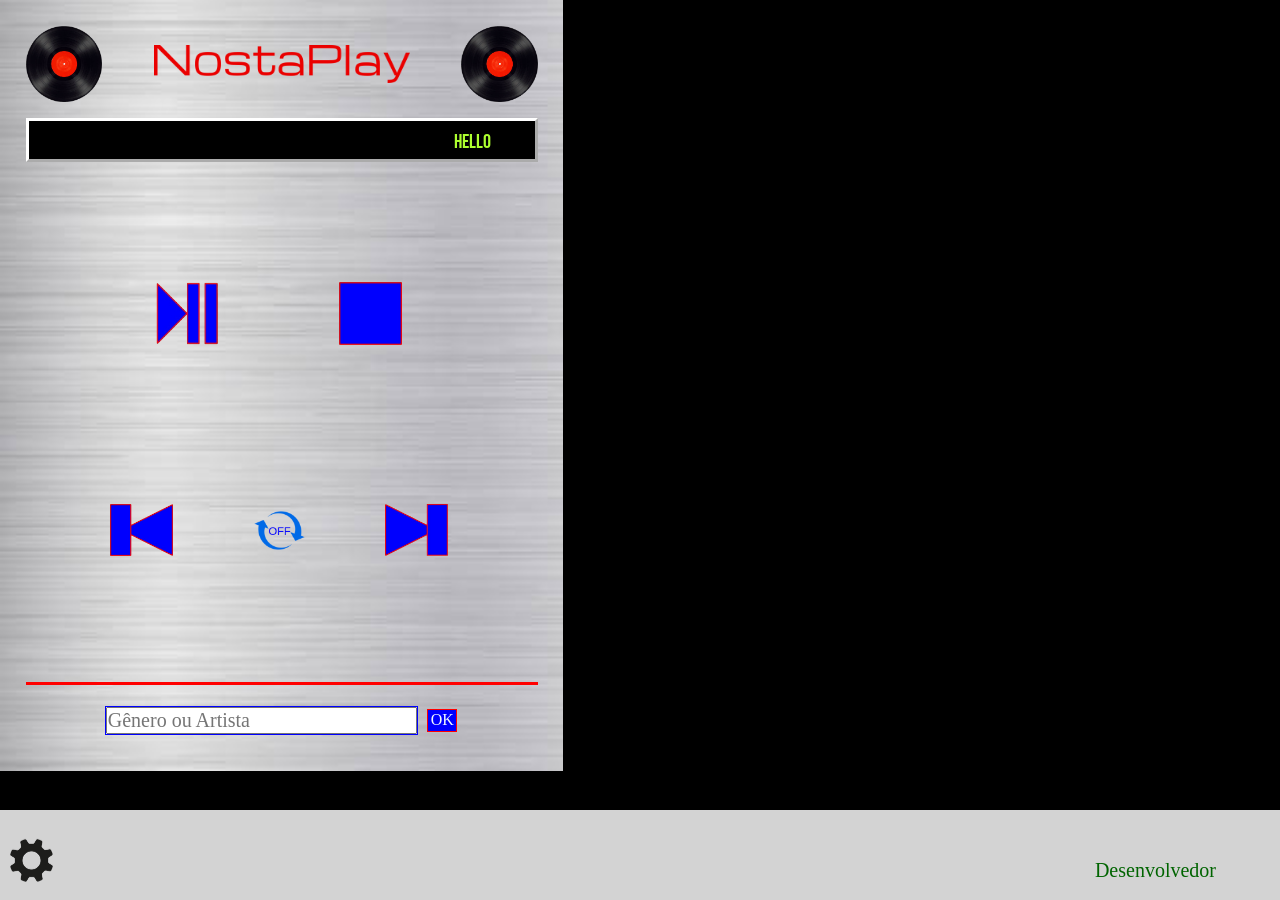
==== commit 5106cbdb: "setting-sleep" ====
--- a/index.html
+++ b/index.html
@@ -50,8 +50,18 @@
         <div id="res">
         </div>
     </div>
-    <div id="ghost"></div>
+    <div id="sleepop">
+        <span>
+            OFF
+        </span>
+    </div>
     <div id="footer">
+        <img id="set" src="assets/img/setnbg.png" alt="">
+        <ul id="opc">
+            <li id="sleepmn">Sleep</li>
+            <li>Source</li>
+            <li>Sobre</li>
+        </ul>
         <a id="author" href="https://sulivando.com.br" target="blank">Desenvolvedor</a>
     </div>
 
@@ -60,4 +70,4 @@
     </script>
 </body>
 
-</html>
+</html>
--- a/assets/style/style.css
+++ b/assets/style/style.css
@@ -168,6 +168,7 @@
   align-items: center;
   height: 87%;
   width: 100%;
+  user-select: none;
 }
 
 .ctrl {
@@ -229,6 +230,7 @@
   font-size: auto;
   padding: 0.5%;
   color: aliceblue;
+  user-select: none;
 }
 
 
@@ -247,6 +249,7 @@
   text-wrap: nowrap;
   height: fit-content;
   margin-bottom: 1%;
+  
 }
 
 li:hover {
@@ -433,4 +436,52 @@
 
 #author:visited {
   color: darkgreen;
+}
+
+#set{
+  height: 70%;
+  width:auto;
+  transform: translateY(30%);
+}
+
+#opc{
+  display: none;
+  position: fixed;
+  box-sizing: border-box;
+  left: 0;
+  bottom: 0;
+  background-color: aliceblue;
+  color:black;
+  width: fit-content;
+  height: fit-content;
+  padding: 1%;
+  font-size: medium;
+  border-radius: 0 20% 0 0;
+}
+
+#opc li{
+  user-select: none;
+  color:black;
+
+}
+
+#sleepmn:active{
+  color: brown;
+}
+
+#sleepop{
+  position: fixed;
+  top: 50%;
+  left: 50%;
+  transform: translate(-50%,-50%);
+  display: none;
+  background-color: blue;
+  height: fit-content;
+  width: fit-content;
+  font-size: 2em;
+  color:white;
+  z-index: 4;
+  padding: 2%;
+  border-radius: 20%;
+  box-sizing: border-box;
 }
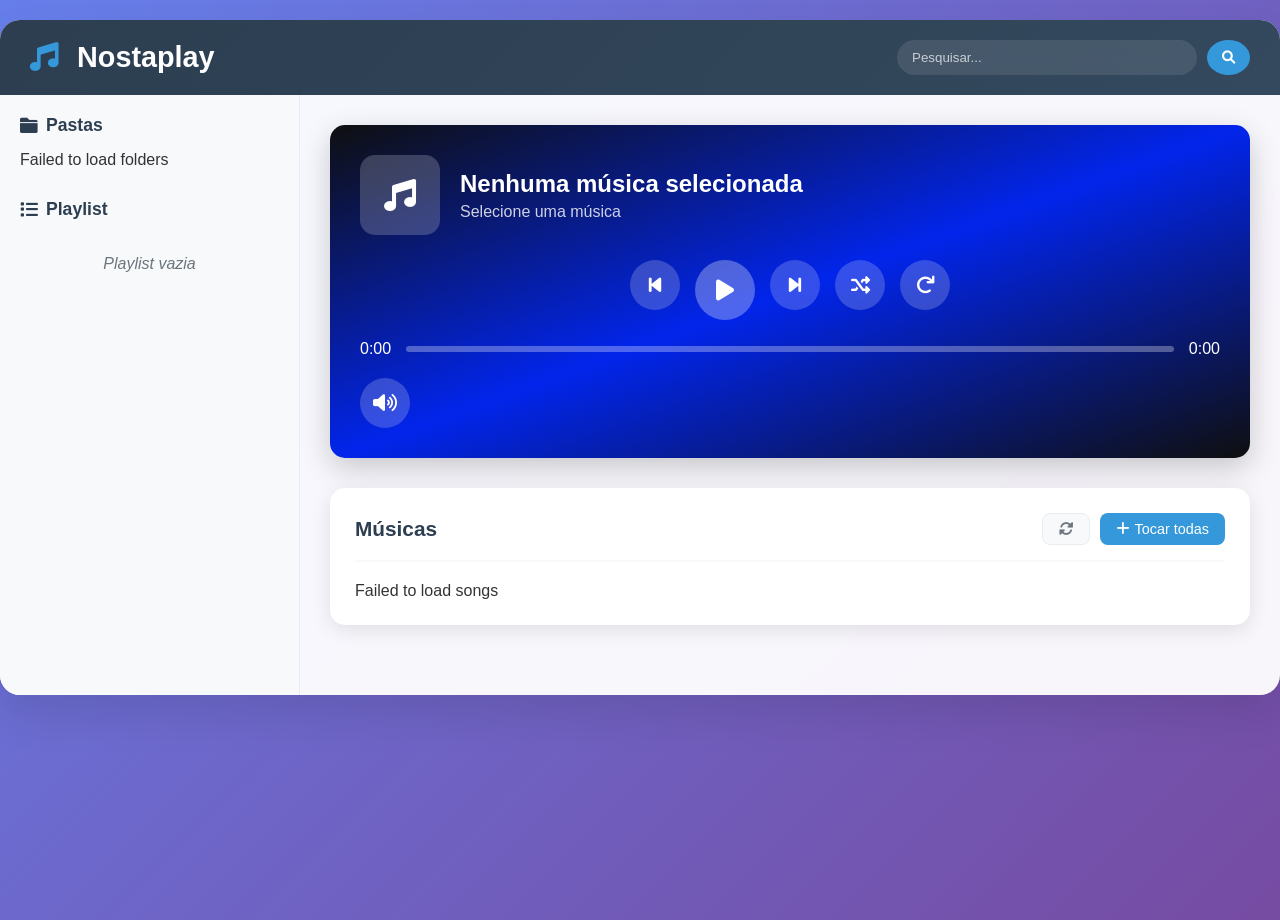
==== commit 937a2940: "v2" ====
--- a/index.html
+++ b/index.html
@@ -1,73 +1,142 @@
 <!DOCTYPE html>
-<html lang="pt-br">
-
+<html lang="en">
 <head>
     <meta charset="UTF-8">
-    <meta name="viewport" content="width=device-width, initial-scale=1.0 user-scalable=no">
+    <meta name="viewport" content="width=device-width, initial-scale=1.0">
     <title>Nostaplay</title>
-    <link rel="icon" type="image/x-icon" href="assets/img/play.png">
-    <link rel="stylesheet" href="assets/style/style.css" type="text/css">
-    <link rel="stylesheet" href="assets/style/normalize.css" type="text/css">
-    <link rel="shortcut icon" href="assets/img/favicon.ico" type="image/png">
+    <link rel="shortcut icon" href="img/favicon.ico" type="image/png">
+    <link rel="stylesheet" href="css/style.css">
+    <link href="https://cdnjs.cloudflare.com/ajax/libs/font-awesome/6.0.0/css/all.min.css" rel="stylesheet">
 </head>
+<body>
+    <div class="audio-player">
+        <!-- Header -->
+        <header class="player-header">
+            <h1><i class="fas fa-music"></i> Nostaplay</h1>
+            <div class="search-container">
+                <input type="text" id="searchInput" placeholder="Pesquisar..." class="search-input">
+                <button id="searchBtn" class="search-btn"><i class="fas fa-search"></i></button>
+            </div>
+        </header>
 
-<body>
-    <dialog id="ch"></dialog>
-    <div id="master">
-        <div id="deepmain">
-            <div id="header">
-                <img class="imghd" id="img1" src="assets/img/vinilblack.png" alt="vinil">
-                <img id="title" src="assets/img/title.png" alt="title">
-                <img class="imghd" id="img2" src="assets/img/vinilblack.png" alt="vinil">
-            </div>
-            <div id="player">
-                <audio controls src="" id="song"></audio>
-            </div>
-            <div id="info">
-                <marquee id="mq" direction="left">
-                    <div id="painel">Hello</div>
-                </marquee>
-            </div>
-            <div id="cs">
-                <div id="ctrl">
-                    <div id="ctrl1" class="ctrl">
-                        <img id="pp" onclick="startPause()" src="assets/img/pp.png" alt="pause">
-                        <img onclick="stop()" src="assets/img/stop.png" alt="stop">
-                    </div>
-                    <div id="ctrl2" class="ctrl">
-                        <img id="prev" src="assets/img/previous.png" alt="previous">
-                        <img id="repeat" onclick="repeat()" src="assets/img/rptoff.png" alt="repeat">
-                        <img id="next" src="assets/img/next.png" alt="next">
+        <div class="player-container">
+            <!-- Sidebar -->
+            <aside class="sidebar">
+                <div class="sidebar-section">
+                    <h3><i class="fas fa-folder"></i> Pastas</h3>
+                    <div id="folderList" class="folder-list">
+                        <div class="loading">Carreagndo pastas...</div>
                     </div>
                 </div>
-            </div>
-            <div id="pesq">
-                <input id="termo" class="pesq" type="text" value="" placeholder="Gênero ou Artista">
-                <button id="search" class="pesq" onclick="search()">OK</button>
-            </div>
+                
+                <div class="sidebar-section">
+                    <h3><i class="fas fa-list"></i> Playlist</h3>
+                    <div id="currentPlaylist" class="playlist">
+                        <div class="empty-playlist">Playlist vazia</div>
+                    </div>
+                </div>
+            </aside>
 
+            <!-- Main Content -->
+            <main class="main-content">
+                <!-- Now Playing -->
+                <section class="now-playing">
+                    <div class="track-info">
+                        <div class="track-artwork">
+                            <i class="fas fa-music"></i>
+                        </div>
+                        <div class="track-details">
+                            <h2 id="currentTitle">Nenhuma música selecionada</h2>
+                            <p id="currentArtist">Selecione uma música</p>
+                        </div>
+                    </div>
+                    
+                    <!-- Audio Controls -->
+                    <div class="audio-controls">
+                        <div class="control-buttons">
+                            <button id="prevBtn" class="control-btn" title="Previous">
+                                <i class="fas fa-step-backward"></i>
+                            </button>
+                            <button id="playPauseBtn" class="control-btn play-pause" title="Play/Pause">
+                                <i class="fas fa-play"></i>
+                            </button>
+                            <button id="nextBtn" class="control-btn" title="Next">
+                                <i class="fas fa-step-forward"></i>
+                            </button>
+                            <button id="shuffleBtn" class="control-btn" title="Shuffle">
+                                <i class="fas fa-random"></i>
+                            </button>
+                            <button id="repeatBtn" class="control-btn" title="Repeat">
+                                <i class="fas fa-redo"></i>
+                            </button>
+                        </div>
+                        
+                        <!-- Progress Bar -->
+                        <div class="progress-container">
+                            <span id="currentTime">0:00</span>
+                            <div class="progress-bar">
+                                <div id="progressFill" class="progress-fill"></div>
+                                <input type="range" id="progressSlider" class="progress-slider" min="0" max="100" value="0">
+                            </div>
+                            <span id="totalTime">0:00</span>
+                        </div>
+                        
+                        <!-- Volume Control -->
+                        <div class="hd volume-container">
+                            <button id="muteBtn" class="control-btn" title="Mute">
+                                <i class="fas fa-volume-up"></i>
+                            </button>
+                            <div class="volume-bar">
+                                <input type="range" id="volumeSlider" class="volume-slider" min="0" max="100" value="50">
+                            </div>
+                        </div>
+                    </div>
+                </section>
+
+                <!-- Song List -->
+                <section class="song-list-section">
+                    <div class="section-header">
+                        <h3 id="sectionTitle">Músicas</h3>
+                        <div class="view-controls">
+                            <button id="refreshBtn" class="btn-secondary" title="Refresh">
+                                <i class="fas fa-sync-alt"></i>
+                            </button>
+                            <button id="addAllBtn" class="btn-primary" title="Add all to playlist">
+                                <i class="fas fa-plus"></i> Tocar todas
+                            </button>
+                        </div>
+                    </div>
+                    
+                    <div id="songList" class="song-list">
+                        <div class="loading">Loading songs...</div>
+                    </div>
+                </section>
+            </main>
         </div>
-        <div id="res">
+
+        <!-- Hidden Audio Element -->
+        <audio id="audioPlayer" preload="metadata"></audio>
+    </div>
+
+    <!-- Loading Overlay -->
+    <div id="loadingOverlay" class="loading-overlay">
+        <div class="spinner"></div>
+        <p>Loading...</p>
+    </div>
+
+    <!-- Context Menu -->
+    <div id="contextMenu" class="context-menu">
+        <div class="context-item" data-action="play">
+            <i class="fas fa-play"></i> Play
+        </div>
+        <div class="context-item" data-action="add-to-playlist">
+            <i class="fas fa-plus"></i> Add to Playlist
+        </div>
+        <div class="context-item" data-action="remove-from-playlist">
+            <i class="fas fa-minus"></i> Remove from Playlist
         </div>
     </div>
-    <div id="sleepop">
-        <span>
-            OFF
-        </span>
-    </div>
-    <div id="footer">
-        <img id="set" src="assets/img/setnbg.png" alt="">
-        <ul id="opc">
-            <li id="sleepmn">Sleep</li>
-            <li>Source</li>
-            <li>Sobre</li>
-        </ul>
-        <a id="author" href="https://sulivando.com.br" target="blank">Desenvolvedor</a>
-    </div>
 
-
-    <script src="assets/script/script.js">
-    </script>
+    <script src="js/audioPlayer.js"></script>
 </body>
-
-</html>+</html>
--- a/css/style.css
+++ b/css/style.css
@@ -0,0 +1,535 @@
+* {
+    margin: 0;
+    padding: 0;
+    box-sizing: border-box;
+}
+
+body {
+    font-family: 'Segoe UI', Tahoma, Geneva, Verdana, sans-serif;
+    background: linear-gradient(135deg, #667eea 0%, #764ba2 100%);
+    min-height: 100vh;
+    color: #333;
+}
+
+.audio-player {
+    max-width: 1400px;
+    margin: 0 auto;
+    background: rgba(255, 255, 255, 0.95);
+    backdrop-filter: blur(10px);
+    border-radius: 20px;
+    box-shadow: 0 20px 40px rgba(0, 0, 0, 0.1);
+    overflow: hidden;
+    margin-top: 20px;
+    margin-bottom: 20px;
+}
+
+/* Header */
+.player-header {
+    background: linear-gradient(135deg, #2c3e50, #34495e);
+    color: white;
+    padding: 20px 30px;
+    display: flex;
+    justify-content: space-between;
+    align-items: center;
+}
+
+.player-header h1 {
+    font-size: 1.8rem;
+    font-weight: 600;
+}
+
+.player-header h1 i {
+    margin-right: 10px;
+    color: #3498db;
+}
+
+.search-container {
+    display: flex;
+    align-items: center;
+    gap: 10px;
+}
+
+.search-input {
+    padding: 10px 15px;
+    border: none;
+    border-radius: 25px;
+    background: rgba(255, 255, 255, 0.1);
+    color: white;
+    width: 300px;
+    backdrop-filter: blur(10px);
+}
+
+.search-input::placeholder {
+    color: rgba(255, 255, 255, 0.7);
+}
+
+.search-btn {
+    background: #3498db;
+    border: none;
+    color: white;
+    padding: 10px 15px;
+    border-radius: 50%;
+    cursor: pointer;
+    transition: all 0.3s ease;
+}
+
+.search-btn:hover {
+    background: #2980b9;
+    transform: scale(1.1);
+}
+
+/* Player Container */
+.player-container {
+    display: flex;
+    min-height: 600px;
+}
+
+/* Sidebar */
+.sidebar {
+    width: 300px;
+    background: #f8f9fa;
+    border-right: 1px solid #e9ecef;
+    padding: 20px;
+    overflow-y: auto;
+}
+
+.sidebar-section {
+    margin-bottom: 30px;
+}
+
+.sidebar-section h3 {
+    color: #2c3e50;
+    margin-bottom: 15px;
+    font-size: 1.1rem;
+    display: flex;
+    align-items: center;
+    gap: 8px;
+}
+
+.folder-list, .playlist {
+    max-height: 250px;
+    overflow-y: auto;
+}
+
+.folder-item, .playlist-item {
+    padding: 10px 15px;
+    background: white;
+    margin-bottom: 5px;
+    border-radius: 8px;
+    cursor: pointer;
+    transition: all 0.3s ease;
+    border: 1px solid #e9ecef;
+}
+
+.folder-item:hover, .playlist-item:hover {
+    background: #3498db;
+    color: white;
+    transform: translateX(5px);
+}
+
+.folder-item.active, .playlist-item.active {
+    background: #2c3e50;
+    color: white;
+}
+
+.empty-playlist, .loading {
+    text-align: center;
+    color: #6c757d;
+    padding: 20px;
+    font-style: italic;
+}
+
+/* Main Content */
+.main-content {
+    flex: 1;
+    padding: 30px;
+}
+
+/* Now Playing */
+.now-playing {
+    background: linear-gradient(160deg, #0f0f0f, rgb(2, 37, 235), #0f0f0f);
+    color: white;
+    padding: 30px;
+    border-radius: 15px;
+    margin-bottom: 30px;
+    box-shadow: 0 10px 30px rgba(0, 0, 0, 0.2);
+}
+
+.track-info {
+    display: flex;
+    align-items: center;
+    margin-bottom: 25px;
+    gap: 20px;
+}
+
+.track-artwork {
+    width: 80px;
+    height: 80px;
+    background: rgba(255, 255, 255, 0.2);
+    border-radius: 15px;
+    display: flex;
+    align-items: center;
+    justify-content: center;
+    font-size: 2rem;
+    backdrop-filter: blur(10px);
+}
+
+.track-details h2 {
+    font-size: 1.5rem;
+    margin-bottom: 5px;
+}
+
+.track-details p {
+    opacity: 0.8;
+    font-size: 1rem;
+}
+
+/* Audio Controls */
+.audio-controls {
+    display: flex;
+    flex-direction: column;
+    gap: 20px;
+}
+
+.control-buttons {
+    display: flex;
+    justify-content: center;
+    gap: 15px;
+}
+
+.control-btn {
+    background: rgba(255, 255, 255, 0.2);
+    border: none;
+    color: white;
+    width: 50px;
+    height: 50px;
+    border-radius: 50%;
+    cursor: pointer;
+    transition: all 0.3s ease;
+    display: flex;
+    align-items: center;
+    justify-content: center;
+    font-size: 1.2rem;
+    backdrop-filter: blur(10px);
+}
+
+.control-btn:hover {
+    background: rgba(255, 255, 255, 0.3);
+    transform: scale(1.1);
+}
+
+.control-btn.play-pause {
+    width: 60px;
+    height: 60px;
+    font-size: 1.5rem;
+    background: rgba(255, 255, 255, 0.3);
+}
+
+.control-btn.active {
+    background: #3498db;
+}
+
+/* Progress Bar */
+.progress-container {
+    display: flex;
+    align-items: center;
+    gap: 15px;
+}
+
+.progress-bar {
+    flex: 1;
+    position: relative;
+    height: 6px;
+    background: rgba(255, 255, 255, 0.3);
+    border-radius: 3px;
+    overflow: hidden;
+}
+
+.progress-fill {
+    height: 100%;
+    background: white;
+    border-radius: 3px;
+    width: 0%;
+    transition: width 0.1s ease;
+}
+
+.progress-slider {
+    position: absolute;
+    top: 0;
+    left: 0;
+    width: 100%;
+    height: 100%;
+    opacity: 0;
+    cursor: pointer;
+}
+
+/* Volume Control */
+.volume-container {
+    display: flex;
+    align-items: center;
+    gap: 10px;
+}
+
+.volume-bar {
+    width: 100px;
+    height: 6px;
+    background: rgba(255, 255, 255, 0.3);
+    border-radius: 3px;
+    position: relative;
+    display: none;
+}
+
+.volume-slider {
+    width: 100%;
+    height: 100%;
+    opacity: 0;
+    cursor: pointer;
+}
+
+/* Song List Section */
+.song-list-section {
+    background: white;
+    border-radius: 15px;
+    padding: 25px;
+    box-shadow: 0 5px 20px rgba(0, 0, 0, 0.1);
+}
+
+.section-header {
+    display: flex;
+    justify-content: space-between;
+    align-items: center;
+    margin-bottom: 20px;
+    padding-bottom: 15px;
+    border-bottom: 2px solid #f8f9fa;
+}
+
+.section-header h3 {
+    color: #2c3e50;
+    font-size: 1.3rem;
+}
+
+.view-controls {
+    display: flex;
+    gap: 10px;
+}
+
+.btn-primary, .btn-secondary {
+    padding: 8px 16px;
+    border: none;
+    border-radius: 8px;
+    cursor: pointer;
+    transition: all 0.3s ease;
+    font-size: 0.9rem;
+    display: flex;
+    align-items: center;
+    gap: 5px;
+}
+
+.btn-primary {
+    background: #3498db;
+    color: white;
+}
+
+.btn-primary:hover {
+    background: #2980b9;
+    transform: translateY(-2px);
+}
+
+.btn-secondary {
+    background: #f8f9fa;
+    color: #6c757d;
+    border: 1px solid #e9ecef;
+}
+
+.btn-secondary:hover {
+    background: #e9ecef;
+}
+
+/* Song List */
+.song-list {
+    max-height: 400px;
+    overflow-y: auto;
+}
+
+.song-item {
+    display: flex;
+    align-items: center;
+    padding: 15px;
+    border-radius: 10px;
+    margin-bottom: 8px;
+    cursor: pointer;
+    transition: all 0.3s ease;
+    border: 1px solid transparent;
+}
+
+.song-item:hover {
+    background: #f8f9fa;
+    border-color: #3498db;
+    transform: translateX(5px);
+}
+
+.song-item.playing {
+    background: linear-gradient(135deg, #3498db, #2980b9);
+    color: white;
+}
+
+.song-info {
+    flex: 1;
+    display: flex;
+    flex-direction: column;
+    gap: 5px;
+}
+
+.song-title {
+    font-weight: 600;
+    font-size: 1rem;
+}
+
+.song-details {
+    font-size: 0.85rem;
+    opacity: 0.7;
+}
+
+.song-duration {
+    color: #6c757d;
+    font-size: 0.9rem;
+    margin-left: 15px;
+}
+
+.song-actions {
+    display: flex;
+    gap: 8px;
+    opacity: 0;
+    transition: opacity 0.3s ease;
+}
+
+.song-item:hover .song-actions {
+    opacity: 1;
+}
+
+.action-btn {
+    background: none;
+    border: none;
+    color: #6c757d;
+    cursor: pointer;
+    padding: 5px;
+    border-radius: 4px;
+    transition: all 0.3s ease;
+}
+
+.action-btn:hover {
+    background: #e9ecef;
+    color: #3498db;
+}
+
+/* Loading Overlay */
+.loading-overlay {
+    position: fixed;
+    top: 0;
+    left: 0;
+    width: 100%;
+    height: 100%;
+    background: rgba(0, 0, 0, 0.8);
+    display: none;
+    align-items: center;
+    justify-content: center;
+    flex-direction: column;
+    color: white;
+    z-index: 1000;
+}
+
+.spinner {
+    width: 50px;
+    height: 50px;
+    border: 4px solid rgba(255, 255, 255, 0.3);
+    border-top: 4px solid white;
+    border-radius: 50%;
+    animation: spin 1s linear infinite;
+    margin-bottom: 20px;
+}
+#total{
+display:none;
+}
+@keyframes spin {
+    0% { transform: rotate(0deg); }
+    100% { transform: rotate(360deg); }
+}
+
+/* Context Menu */
+.context-menu {
+    position: fixed;
+    background: white;
+    border-radius: 8px;
+    box-shadow: 0 5px 20px rgba(0, 0, 0, 0.2);
+    padding: 8px 0;
+    display: none;
+    z-index: 1001;
+    min-width: 150px;
+}
+
+.context-item {
+    padding: 10px 15px;
+    cursor: pointer;
+    transition: background 0.3s ease;
+    display: flex;
+    align-items: center;
+    gap: 10px;
+}
+
+.context-item:hover {
+    background: #f8f9fa;
+}
+
+/* Responsive Design */
+@media (max-width: 768px) {
+    .player-container {
+        flex-direction: column;
+    }
+    
+    .sidebar {
+        width: 100%;
+        max-height: 200px;
+    }
+    
+    .player-header {
+        flex-direction: column;
+        gap: 15px;
+    }
+    
+    .search-input {
+        width: 100%;
+    }
+    
+    .track-info {
+        flex-direction: column;
+        text-align: center;
+    }
+    
+    .control-buttons {
+        flex-wrap: wrap;
+    }
+    
+    .progress-container {
+        flex-direction: column;
+        gap: 10px;
+    }
+}
+
+/* Scrollbar Styling */
+::-webkit-scrollbar {
+    width: 8px;
+}
+
+::-webkit-scrollbar-track {
+    background: #f1f1f1;
+    border-radius: 4px;
+}
+
+::-webkit-scrollbar-thumb {
+    background: #c1c1c1;
+    border-radius: 4px;
+}
+
+::-webkit-scrollbar-thumb:hover {
+    background: #a8a8a8;
+}
